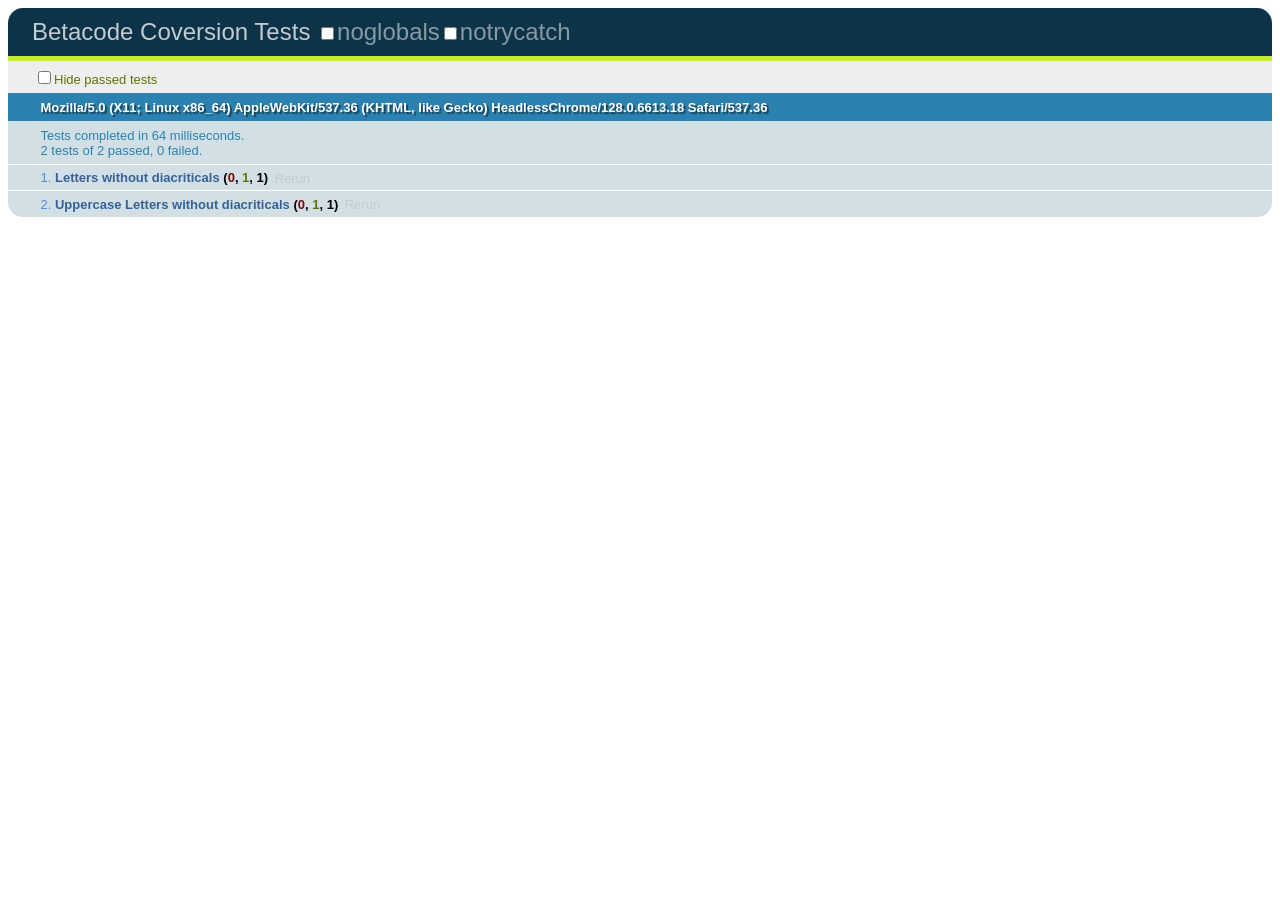
==== test/tests.html @ e55e4269 "Added tests" ====
<!DOCTYPE html>
<html>
<head>
	<meta http-equiv="Content-Type" content="text/html; charset=UTF-8" />
	<title>Betacode Coversion Tests</title>

	<link rel="stylesheet" href="qunit.css" />
	<script src="qunit.js"></script>
	<script src="http://ajax.googleapis.com/ajax/libs/jquery/1.7.2/jquery.min.js"></script>	
	<script src="../jquery.betacode-convert.js"></script>
	<script>
	test("Letters without diacriticals", function() {
		var greek = $('#lc-no-diacriticals');
		greek.betacode2utf8('convert');
		equal(greek.text(), "αβγδεζηθικλμν ξοπρστυφχψϝω");
	});
	test("Uppercase Letters without diacriticals", function() {
		var greek = $('#uc-no-diacriticals');
		greek.betacode2utf8('convert');
		equal(greek.text(), "ΑΒΓΔΕΖΗΘΙΚΛΜΝ ΞΟΠΡΣΤΥΦΧΨϜΩ");
	});
	</script>
</head>
<body>
	<div id="qunit"></div>
	<div id="qunit-fixture">
		<div>
			<p id="lc-no-diacriticals">abgdezhqiklmn coprstufxyvw</p>
		</div>

		<div>
			<p id="uc-no-diacriticals">*a*b*g*d*e*z*h*q*i*k*l*m*n *c*o*p*r*s*t*u*f*x*y*v*w</p>
		</div>
	</div>
</body>
</html>
---- test/qunit.css ----
/**
 * QUnit v1.5.0 - A JavaScript Unit Testing Framework
 *
 * http://docs.jquery.com/QUnit
 *
 * Copyright (c) 2012 John Resig, Jörn Zaefferer
 * Dual licensed under the MIT (MIT-LICENSE.txt)
 * or GPL (GPL-LICENSE.txt) licenses.
 */

/** Font Family and Sizes */

#qunit-tests, #qunit-header, #qunit-banner, #qunit-testrunner-toolbar, #qunit-userAgent, #qunit-testresult {
	font-family: "Helvetica Neue Light", "HelveticaNeue-Light", "Helvetica Neue", Calibri, Helvetica, Arial, sans-serif;
}

#qunit-testrunner-toolbar, #qunit-userAgent, #qunit-testresult, #qunit-tests li { font-size: small; }
#qunit-tests { font-size: smaller; }


/** Resets */

#qunit-tests, #qunit-tests ol, #qunit-header, #qunit-banner, #qunit-userAgent, #qunit-testresult {
	margin: 0;
	padding: 0;
}


/** Header */

#qunit-header {
	padding: 0.5em 0 0.5em 1em;

	color: #8699a4;
	background-color: #0d3349;

	font-size: 1.5em;
	line-height: 1em;
	font-weight: normal;

	border-radius: 15px 15px 0 0;
	-moz-border-radius: 15px 15px 0 0;
	-webkit-border-top-right-radius: 15px;
	-webkit-border-top-left-radius: 15px;
}

#qunit-header a {
	text-decoration: none;
	color: #c2ccd1;
}

#qunit-header a:hover,
#qunit-header a:focus {
	color: #fff;
}

#qunit-header label {
	display: inline-block;
}

#qunit-banner {
	height: 5px;
}

#qunit-testrunner-toolbar {
	padding: 0.5em 0 0.5em 2em;
	color: #5E740B;
	background-color: #eee;
}

#qunit-userAgent {
	padding: 0.5em 0 0.5em 2.5em;
	background-color: #2b81af;
	color: #fff;
	text-shadow: rgba(0, 0, 0, 0.5) 2px 2px 1px;
}


/** Tests: Pass/Fail */

#qunit-tests {
	list-style-position: inside;
}

#qunit-tests li {
	padding: 0.4em 0.5em 0.4em 2.5em;
	border-bottom: 1px solid #fff;
	list-style-position: inside;
}

#qunit-tests.hidepass li.pass, #qunit-tests.hidepass li.running  {
	display: none;
}

#qunit-tests li strong {
	cursor: pointer;
}

#qunit-tests li a {
	padding: 0.5em;
	color: #c2ccd1;
	text-decoration: none;
}
#qunit-tests li a:hover,
#qunit-tests li a:focus {
	color: #000;
}

#qunit-tests ol {
	margin-top: 0.5em;
	padding: 0.5em;

	background-color: #fff;

	border-radius: 15px;
	-moz-border-radius: 15px;
	-webkit-border-radius: 15px;

	box-shadow: inset 0px 2px 13px #999;
	-moz-box-shadow: inset 0px 2px 13px #999;
	-webkit-box-shadow: inset 0px 2px 13px #999;
}

#qunit-tests table {
	border-collapse: collapse;
	margin-top: .2em;
}

#qunit-tests th {
	text-align: right;
	vertical-align: top;
	padding: 0 .5em 0 0;
}

#qunit-tests td {
	vertical-align: top;
}

#qunit-tests pre {
	margin: 0;
	white-space: pre-wrap;
	word-wrap: break-word;
}

#qunit-tests del {
	background-color: #e0f2be;
	color: #374e0c;
	text-decoration: none;
}

#qunit-tests ins {
	background-color: #ffcaca;
	color: #500;
	text-decoration: none;
}

/*** Test Counts */

#qunit-tests b.counts                       { color: black; }
#qunit-tests b.passed                       { color: #5E740B; }
#qunit-tests b.failed                       { color: #710909; }

#qunit-tests li li {
	margin: 0.5em;
	padding: 0.4em 0.5em 0.4em 0.5em;
	background-color: #fff;
	border-bottom: none;
	list-style-position: inside;
}

/*** Passing Styles */

#qunit-tests li li.pass {
	color: #5E740B;
	background-color: #fff;
	border-left: 26px solid #C6E746;
}

#qunit-tests .pass                          { color: #528CE0; background-color: #D2E0E6; }
#qunit-tests .pass .test-name               { color: #366097; }

#qunit-tests .pass .test-actual,
#qunit-tests .pass .test-expected           { color: #999999; }

#qunit-banner.qunit-pass                    { background-color: #C6E746; }

/*** Failing Styles */

#qunit-tests li li.fail {
	color: #710909;
	background-color: #fff;
	border-left: 26px solid #EE5757;
	white-space: pre;
}

#qunit-tests > li:last-child {
	border-radius: 0 0 15px 15px;
	-moz-border-radius: 0 0 15px 15px;
	-webkit-border-bottom-right-radius: 15px;
	-webkit-border-bottom-left-radius: 15px;
}

#qunit-tests .fail                          { color: #000000; background-color: #EE5757; }
#qunit-tests .fail .test-name,
#qunit-tests .fail .module-name             { color: #000000; }

#qunit-tests .fail .test-actual             { color: #EE5757; }
#qunit-tests .fail .test-expected           { color: green;   }

#qunit-banner.qunit-fail                    { background-color: #EE5757; }


/** Result */

#qunit-testresult {
	padding: 0.5em 0.5em 0.5em 2.5em;

	color: #2b81af;
	background-color: #D2E0E6;

	border-bottom: 1px solid white;
}
#qunit-testresult .module-name {
	font-weight: bold;
}

/** Fixture */

#qunit-fixture {
	position: absolute;
	top: -10000px;
	left: -10000px;
	width: 1000px;
	height: 1000px;
}
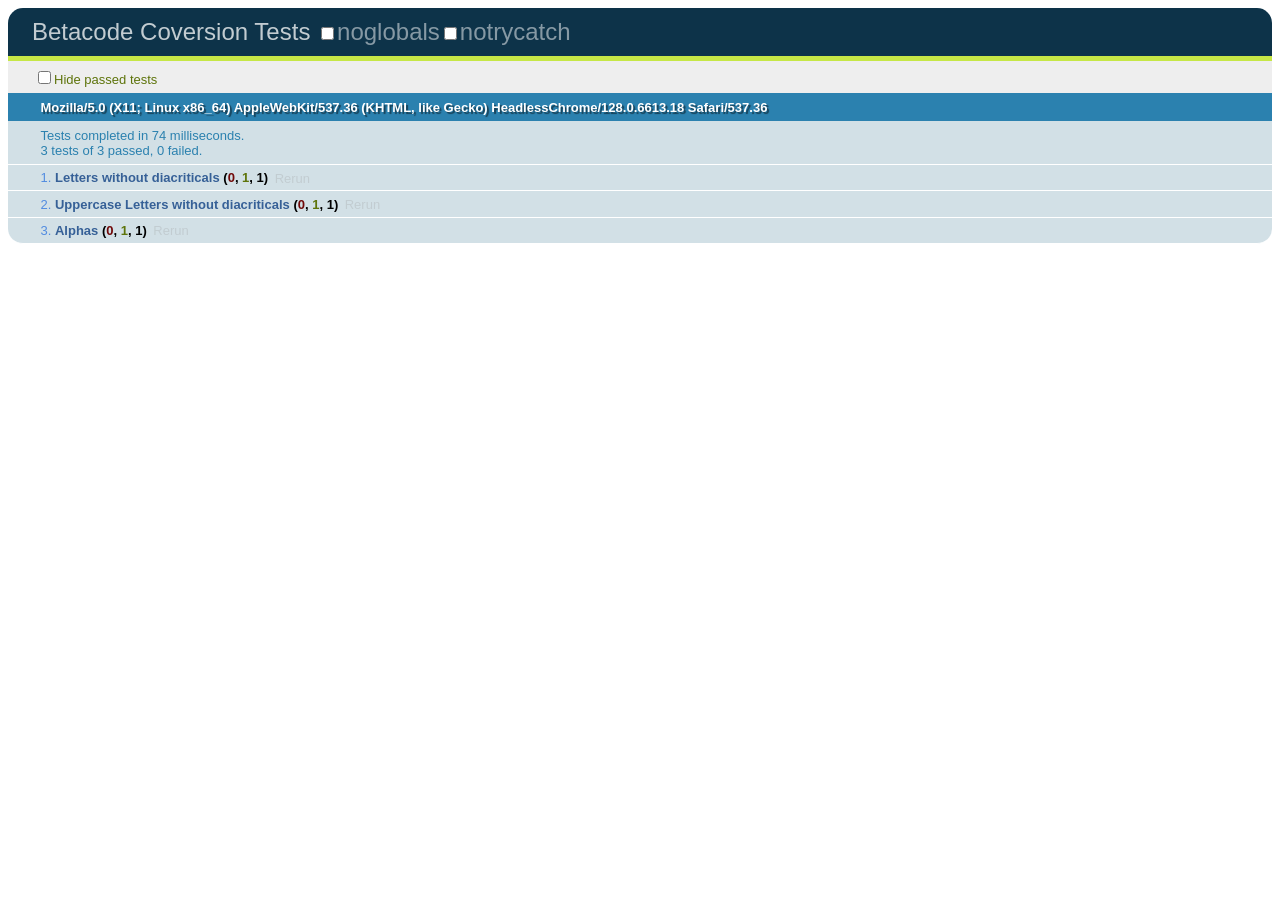
==== commit 1391273e: "Test for alphas lowercase alphas with diacriticals" ====
--- a/test/tests.html
+++ b/test/tests.html
@@ -14,10 +14,17 @@
 		greek.betacode2utf8('convert');
 		equal(greek.text(), "αβγδεζηθικλμν ξοπρστυφχψϝω");
 	});
+	
 	test("Uppercase Letters without diacriticals", function() {
 		var greek = $('#uc-no-diacriticals');
 		greek.betacode2utf8('convert');
 		equal(greek.text(), "ΑΒΓΔΕΖΗΘΙΚΛΜΝ ΞΟΠΡΣΤΥΦΧΨϜΩ");
+	});
+
+	test("Alphas", function() {
+		var greek = $('#alphas');
+		greek.betacode2utf8('convert');
+		equal(greek.text(), "ἀ ἁ ά ὰ ᾶ ἄ ἂ ἆ ἅ ἃ ἇ ᾳ ᾀ ᾁ ᾴ ᾲ ᾷ ᾄ ᾂ ᾆ ᾅ ᾃ ᾇ");
 	});
 	</script>
 </head>
@@ -31,6 +38,8 @@
 		<div>
 			<p id="uc-no-diacriticals">*a*b*g*d*e*z*h*q*i*k*l*m*n *c*o*p*r*s*t*u*f*x*y*v*w</p>
 		</div>
+		
+		<p id="alphas">a) a( a/ a\ a= a)/ a)\ a)= a(/ a(\ a(= a| a)| a(| a/| a\| a=| a)/| a)\| a)=| a(/| a(\| a(=|</p>
 	</div>
 </body>
 </html>
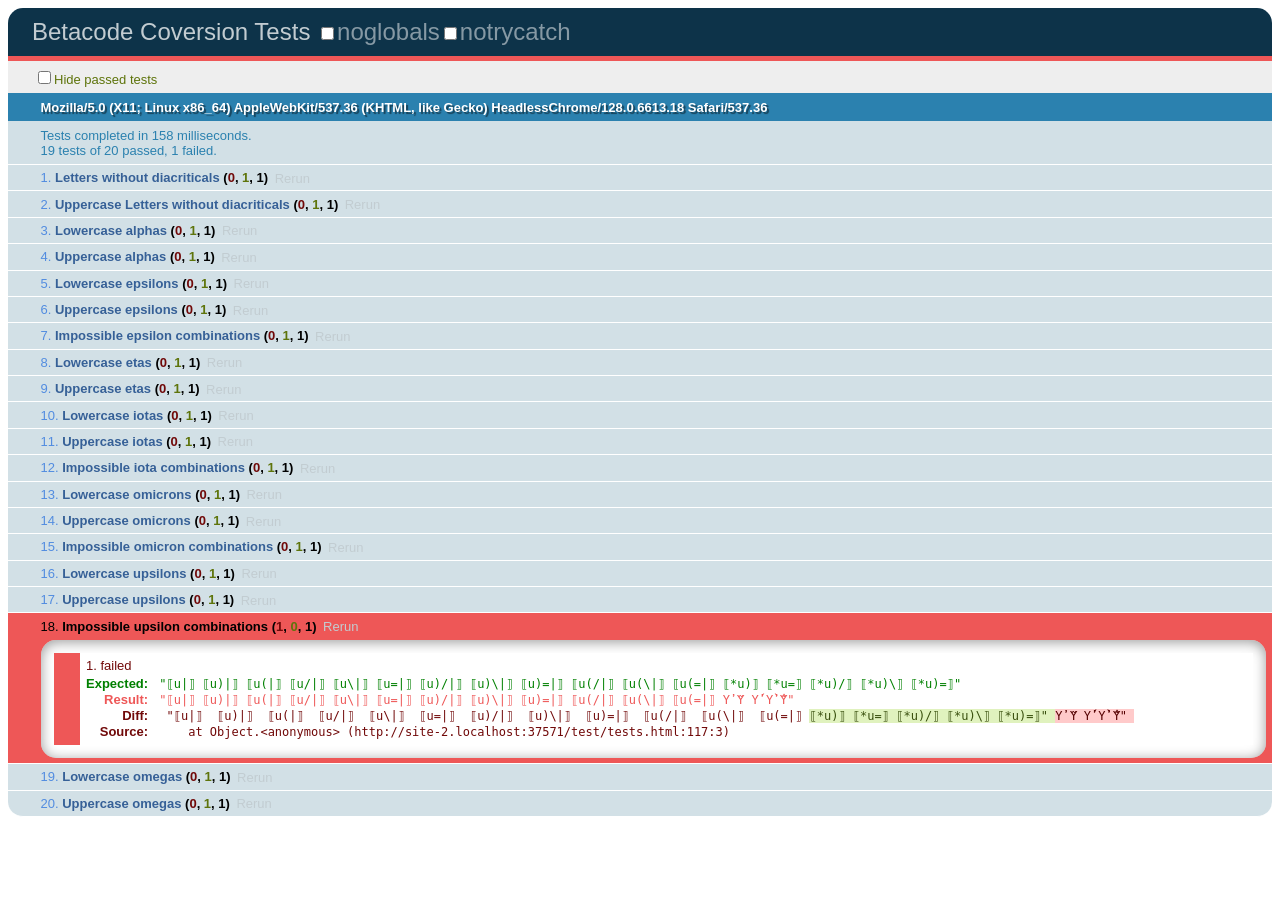
==== commit 66fcb4c3: "Tests for all vowels" ====
--- a/test/tests.html
+++ b/test/tests.html
@@ -21,11 +21,114 @@
 		equal(greek.text(), "ΑΒΓΔΕΖΗΘΙΚΛΜΝ ΞΟΠΡΣΤΥΦΧΨϜΩ");
 	});
 
-	test("Alphas", function() {
-		var greek = $('#alphas');
+	test("Lowercase alphas", function() {
+		var greek = $('#alphas-lc');
 		greek.betacode2utf8('convert');
 		equal(greek.text(), "ἀ ἁ ά ὰ ᾶ ἄ ἂ ἆ ἅ ἃ ἇ ᾳ ᾀ ᾁ ᾴ ᾲ ᾷ ᾄ ᾂ ᾆ ᾅ ᾃ ᾇ");
 	});
+
+	test("Uppercase alphas", function() {
+		var greek = $('#alphas-uc');
+		greek.betacode2utf8('convert');
+		equal(greek.text(), "Ἀ Ἁ Ά Ὰ Α͂ Ἄ Ἂ Ἆ Ἅ Ἃ Ἇ ΑΙ ἈΙ ἉΙ ΆΙ ᾺΙ Α͂Ι ἌΙ ἊΙ ἎΙ ἍΙ ἋΙ ἏΙ");
+	});
+
+	test("Lowercase epsilons", function() {
+		var greek = $('#epsilons-lc');
+		greek.betacode2utf8('convert');
+		equal(greek.text(), "ἐ ἑ έ ὲ ἔ ἒ ἕ ἓ");
+	});
+
+	test("Uppercase epsilons", function() {
+		var greek = $('#epsilons-uc');
+		greek.betacode2utf8('convert');
+		equal(greek.text(), "Ἐ Ἑ Έ Ὲ Ἔ Ἒ Ἕ Ἓ");
+	});
+
+	test("Impossible epsilon combinations", function() {
+		var greek = $('#epsilons-impossible');
+		greek.betacode2utf8('convert');
+		equal(greek.text(), "⟦e=⟧ ⟦e)=⟧ ⟦e(=⟧ ⟦e=|⟧ ⟦e)=|⟧ ⟦e(=|⟧ ⟦e|⟧ ⟦e)|⟧ ⟦e(|⟧ ⟦e/|⟧ ⟦e\\|⟧ ⟦e)/|⟧ ⟦e)\\|⟧ ⟦e(/|⟧ ⟦e(\\|⟧");
+	});
+
+	test("Lowercase etas", function() {
+		var greek = $('#etas-lc');
+		greek.betacode2utf8('convert');
+		equal(greek.text(), "ἠ ἡ ή ὴ ῆ ἤ ἢ ἦ ἥ ἣ ἧ ῃ ᾐ ᾑ ῄ ῂ ῇ ᾔ ᾒ ᾖ ᾕ ᾓ ᾗ");
+	});
+
+	test("Uppercase etas", function() {
+		var greek = $('#etas-uc');
+		greek.betacode2utf8('convert');
+		equal(greek.text(), "Ἠ Ἡ Ή Ὴ Η͂ Ἤ Ἢ Ἦ Ἥ Ἣ Ἧ ΗΙ ἨΙ ἩΙ ΉΙ ῊΙ Η͂Ι ἬΙ ἪΙ ἮΙ ἭΙ ἫΙ ἯΙ");
+	});
+
+	test("Lowercase iotas", function() {
+		var greek = $('#iotas-lc');
+		greek.betacode2utf8('convert');
+		equal(greek.text(), "ἰ ἱ ί ὶ ῖ ἴ ἲ ἶ ἵ ἳ ἷ");
+	});
+
+	test("Uppercase iotas", function() {
+		var greek = $('#iotas-uc');
+		greek.betacode2utf8('convert');
+		equal(greek.text(), "Ἰ Ἱ Ί Ὶ Ι͂ Ἴ Ἲ Ἶ Ἵ Ἳ Ἷ");
+	});
+
+	test("Impossible iota combinations", function() {
+		var greek = $('#iotas-impossible');
+		greek.betacode2utf8('convert');
+		equal(greek.text(), "⟦i|⟧ ⟦i)|⟧ ⟦i(|⟧ ⟦i/|⟧ ⟦i\\|⟧ ⟦i=|⟧ ⟦i)/|⟧ ⟦i)\\|⟧ ⟦i)=|⟧ ⟦i(/|⟧ ⟦i(\\|⟧ ⟦i(=|⟧");
+	});
+
+	test("Lowercase omicrons", function() {
+		var greek = $('#omicrons-lc');
+		greek.betacode2utf8('convert');
+		equal(greek.text(), "ὀ ὁ ό ὸ ὄ ὂ ὅ ὃ");
+	});
+
+	test("Uppercase omicrons", function() {
+		var greek = $('#omicrons-uc');
+		greek.betacode2utf8('convert');
+		equal(greek.text(), "Ὀ Ὁ Ό Ὸ Ὄ Ὂ Ὅ Ὃ");
+	});
+
+	test("Impossible omicron combinations", function() {
+		var greek = $('#omicrons-impossible');
+		greek.betacode2utf8('convert');
+		equal(greek.text(), "⟦o=⟧ ⟦o)=⟧ ⟦o(=⟧ ⟦o|⟧ ⟦o)|⟧ ⟦o(|⟧ ⟦o/|⟧ ⟦o\\|⟧ ⟦o=|⟧ ⟦o)/|⟧ ⟦o)\\|⟧ ⟦o)=|⟧ ⟦o(/|⟧ ⟦o(\\|⟧ ⟦o(=|⟧");
+	});
+
+	test("Lowercase upsilons", function() {
+		var greek = $('#upsilons-lc');
+		greek.betacode2utf8('convert');
+		equal(greek.text(), "ὐ ὑ ύ ὺ ῦ ὔ ὒ ὖ ὕ ὓ ὗ");
+	});
+
+	test("Uppercase upsilons", function() {
+		var greek = $('#upsilons-uc');
+		greek.betacode2utf8('convert');
+		equal(greek.text(), "Ὑ Ύ Ὺ Ὕ Ὓ Ὗ");
+	});
+
+	test("Impossible upsilon combinations", function() {
+		var greek = $('#upsilons-impossible');
+		greek.betacode2utf8('convert');
+		equal(greek.text(), "⟦u|⟧ ⟦u)|⟧ ⟦u(|⟧ ⟦u/|⟧ ⟦u\\|⟧ ⟦u=|⟧ ⟦u)/|⟧ ⟦u)\\|⟧ ⟦u)=|⟧ ⟦u(/|⟧ ⟦u(\\|⟧ ⟦u(=|⟧ ⟦*u)⟧ ⟦*u=⟧ ⟦*u)/⟧ ⟦*u)\\⟧ ⟦*u)=⟧");
+	});
+
+	test("Lowercase omegas", function() {
+		var greek = $('#omegas-lc');
+		greek.betacode2utf8('convert');
+		equal(greek.text(), "ὠ ὡ ώ ὼ ῶ ὤ ὢ ὦ ὥ ὣ ὧ ῳ ᾠ ᾡ ῴ ῲ ῷ ᾤ ᾢ ᾦ ᾥ ᾣ ᾧ");
+	});
+
+	test("Uppercase omegas", function() {
+		var greek = $('#omegas-uc');
+		greek.betacode2utf8('convert');
+		equal(greek.text(), "Ὠ Ὡ Ώ Ὼ Ω͂ Ὤ Ὢ Ὦ Ὥ Ὣ Ὧ ΩΙ ὨΙ ὩΙ ΏΙ ῺΙ Ω͂Ι ὬΙ ὪΙ ὮΙ ὭΙ ὫΙ ὯΙ");
+	});
+
 	</script>
 </head>
 <body>
@@ -39,7 +142,60 @@
 			<p id="uc-no-diacriticals">*a*b*g*d*e*z*h*q*i*k*l*m*n *c*o*p*r*s*t*u*f*x*y*v*w</p>
 		</div>
 		
-		<p id="alphas">a) a( a/ a\ a= a)/ a)\ a)= a(/ a(\ a(= a| a)| a(| a/| a\| a=| a)/| a)\| a)=| a(/| a(\| a(=|</p>
+		<p id="alphas-lc">a) a( a/ a\ a= a)/ a)\ a)= a(/ a(\ a(= a| a)| a(| a/| a\| a=| a)/| a)\| a)=| a(/| a(\| a(=|</p>
+
+		<p id="alphas-uc">*a) *a( *a/ *a\ *a= *a)/ *a)\ *a)= *a(/ *a(\ *a(= *a| *a)| *a(| *a/| *a\| *a=| *a)/| *a)\| *a)=| *a(/| *a(\| *a(=|</p>
+
+		<p id="epsilons-lc">e) e( e/ e\ e)/ e)\ e(/ e(\</p>
+
+		<p id="epsilons-uc">*e) *e( *e/ *e\ *e)/ *e)\ *e(/ *e(\</p>
+
+		<p id="epsilons-impossible">e= e)= e(= e=| e)=| e(=| e| e)| e(| e/| e\| e)/| e)\| e(/| e(\|</p>
+
+		<p id="etas-lc">h) h( h/ h\ h= h)/ h)\ h)= h(/ h(\ h(= h| h)| h(| h/| h\| h=| h)/| h)\| h)=| h(/| h(\| h(=|</p>
+
+		<p id="etas-uc">*h) *h( *h/ *h\ *h= *h)/ *h)\ *h)= *h(/ *h(\ *h(= *h| *h)| *h(| *h/| *h\| *h=| *h)/| *h)\| *h)=| *h(/| *h(\| *h(=|</p>
+
+		<p id="iotas-lc">i) i( i/ i\ i= i)/ i)\ i)= i(/ i(\ i(=</p>
+
+		<p id="iotas-uc">*i) *i( *i/ *i\ *i= *i)/ *i)\ *i)= *i(/ *i(\ *i(=</p>
+
+		<p id="iotas-impossible">i| i)| i(| i/| i\| i=| i)/| i)\| i)=| i(/| i(\| i(=|</p>
+
+		<p id="iota-comes-out-as-alpha">i)|</p>
+
+		<p id="omicrons-lc">o) o( o/ o\ o)/ o)\ o(/ o(\</p>
+
+		<p id="omicrons-uc">*o) *o( *o/ *o\ *o)/ *o)\ *o(/ *o(\</p>
+
+		<p id="omicrons-impossible">o= o)= o(= o| o)| o(| o/| o\| o=| o)/| o)\| o)=| o(/| o(\| o(=|</p>
+
+		<p id="upsilons-lc">u) u( u/ u\ u= u)/ u)\ u)= u(/ u(\ u(=</p>
+
+		<p id="upsilons-uc">*u( *u/ *u\ *u(/ *u(\ *u(=</p>
+
+		<p id="upsilons-impossible">u| u)| u(| u/| u\| u=| u)/| u)\| u)=| u(/| u(\| u(=| *u) *u= *u)/ *u)\ *u)=</p>
+
+		<p id="omegas-lc">w) w( w/ w\ w= w)/ w)\ w)= w(/ w(\ w(= w| w)| w(| w/| w\| w=| w)/| w)\| w)=| w(/| w(\| w(=|</p>
+
+		<p id="omegas-uc">*w) *w( *w/ *w\ *w= *w)/ *w)\ *w)= *w(/ *w(\ *w(= *w| *w)| *w(| *w/| *w\| *w=| *w)/| *w)\| *w)=| *w(/| *w(\| *w(=|</p>
+
+		<div id="republic">
+			*swkra/ths: w)= fi/le *fai=dre, poi= dh\ kai\ po/qen;
+
+*fai=dros: para\ *lusi/ou, w)= *sw/krates, tou= *kefa/lou, poreu/omai de\ pro\speri/paton e)/cw tei/xous: suxno\n ga\r e)kei= die/triya xro/non kaqh/menos e)ce(wqinou=. tw=| de\ sw=| kai\ e)mw=| e(tai/rw| peiqo/menos *)akoumenw=| kata\ta\s o(dou\s poiou=mai tou\s peripa/tous: fhsi\ ga\r a)kopwte/rous ei)=nai tw=ne)n toi=s dro/mois.
+
+*swkra/ths: kalw=s ga/r, w)= e(tai=re, le/gei. a)ta\r *lusi/as h)=n, w(s e)/oiken,e)n a)/stei.
+
+*fai=dros: nai/, par' *)epikra/tei, e)n th=|de th=| plhsi/on tou= *)olumpi/ouoi)ki/a| th=| *moruxi/a|.
+
+*swkra/ths: ti/s ou)=n dh\ h)=n h( diatribh/; h)\ dh=lon o(/ti tw=n lo/gwn u(ma=s*lusi/as ei(sti/a;
+
+*fai=dros: peu/sh|, ei)/ soi sxolh\ proi+o/nti a)kou/ein.
+
+*swkra/ths: ti/ de/; ou)k a)\n oi)/ei me kata\ *pi/ndaron "kai\ a)sxoli/asu(pe/rteron" pra=gma poih/sasqai to\ teh/n te kai\ *lusi/ou diatribh\na)kou=sai;</div>
+
+
 	</div>
 </body>
 </html>
